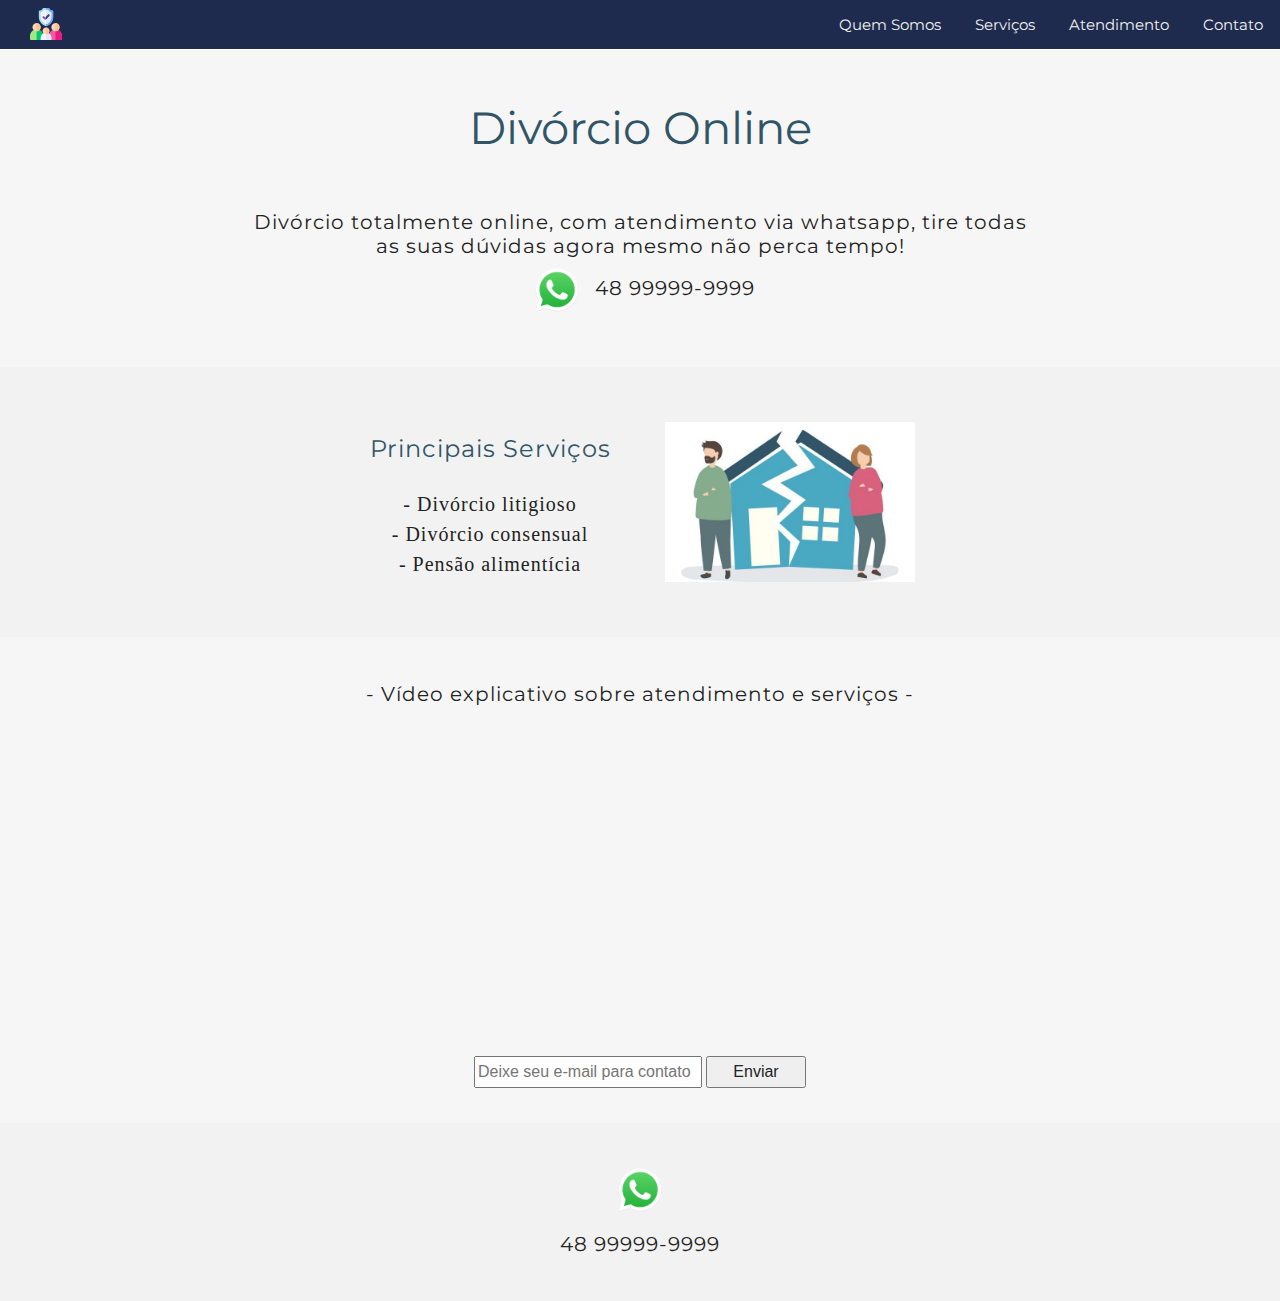
==== product-landing-page/index.html @ 95e76adf "content of product landing page" ====
<!DOCTYPE html>
<html lang="pt-BR">

    <head>
        <meta charset="UTF-8" />
        <link href="https://fonts.googleapis.com/css?family=Montserrat:400,700" rel="stylesheet">
        <link rel="stylesheet" type="text/css" href="assets/css/reset.css">
        <link rel="stylesheet" type="text/css" href="assets/css/index.css">
    </head>

    <body>
        <script src="https://cdn.freecodecamp.org/testable-projects-fcc/v1/bundle.js"></script>
        <header id="header">
            <nav id="nav-bar" class="navbar">
                <img id="header-img" src="assets/images/familia.png" alt="Fámilia"/>
                <a class="nav-link" href="#contato">Contato</a>
                <a class="nav-link" href="#atendimento">Atendimento</a>
                <a class="nav-link" href="#servicos">Serviços</a>
                <a class="nav-link" href="#quem-somos">Quem Somos</a>
            </nav>
        </header>

        <section id="quem-somos" class="container">
            <h1 class="title">Divórcio Online</h1>
            <p class="subtitle">Divórcio totalmente online, com atendimento via whatsapp, tire todas as suas dúvidas agora mesmo não perca tempo!
                <br/>
                <a>
                    <img class="img-whats" src="assets/images/whatsapp.png" alt="Imagem WhatsApp">
                    48 99999-9999
                </a>
            </p>
        </section>
        <section id="servicos" class="container">
            <div class="divorcio">
                <div class="text">
                    <p>Principais Serviços</p>
                    <br/>
                    <ul>
                        <li>- Divórcio litigioso</li>
                        <li>- Divórcio consensual</li>
                        <li>- Pensão alimentícia</li>
                    </ul>
                </div>
                <div class="div-img-divorcio">
                    <img class="img-divorcio" src="assets/images/divorcio.jpg" alt="Imagem divórcio">
                </div>
            </div>
        </section>
        <section id="atendimento" class="container">
            <div class="div-video">
                <p>- Vídeo explicativo sobre atendimento e serviços -<p>
                <iframe id="video" width="420" height="315" src="https://www.youtube.com/embed/-efSuJOJBwk" frameborder="0" allowfullscreen></iframe>
            </div>
            <form id="form" action="https://www.freecodecamp.com/email-submit">
                <label for="email"></label>
                <input id="email" name="email" class="email-input" type="email" required placeholder="Deixe seu e-mail para contato"/>
                <input id="submit" type="submit" class="button-submit" value="Enviar"/>
            </form>
        </section>
        <section id="contato" class="container">
            <a>
                <img class="img-whats" src="assets/images/whatsapp.png" alt="Imagem WhatsApp">
                <p class="subtitle">48 99999-9999</p>
            </a>
        </section>
    </body>
</html>
---- product-landing-page/assets/css/index.css ----
h1 {
    font-family: 'Montserrat', sans-serif;
}

.subtitle {
    max-width: 800px;
    margin-left: auto;
    margin-right: auto;
}

a:hover {
    font-weight: bold;
    cursor: pointer;
}

.title {
    padding: 20px 10px 50px 10px;
    font-size: 45px;
    color: #315567;
}

.navbar {
    overflow: hidden;
    position: fixed;
    top: 0;
    width: 100%;
    background: #1F2B4E;
    text-align: center;
    z-index: 10000;
}

.nav-link {
    float: right;
    display: block;
    color: #f2f2f2;
    text-align: center;
    padding: 17px 17px;
    text-decoration: none;
    font-family: 'Montserrat', sans-serif;
    font-size: 15px;
}

.navbar .nav-link:hover {
    background: #ddd;
    color: black;
}

.navbar img {
    padding: 8px 0 0 30px;
    float: left;
}

body{
    margin-top: 50px;
}

.container{
    width: 100%;
    text-align: center;
    padding-top: 35px;
    padding-bottom: 35px;
}

.divorcio {
    padding: 20px;
    display: flex;
    margin: 0 auto;
    max-width: 600px;
}

.divorcio .text {
    width: 50%;
    align-self: center;
}

.divorcio .text p {
    font-size: 24px;
    color: #315567;
}

.div-img-divorcio {
    width: 50%;
}

.img-divorcio {
    width: 250px;
    min-width: 200px;
}

.img-whats {
    width: 64px;
    height: 64px;
}

p {
    font-family: 'Montserrat', sans-serif;
    font-size: 20px;
    letter-spacing: 1px;
    padding: 10px 0 10px 0;
    line-height: normal;
}

li {
    font-family: 'Montserrat', sans-serif bold;
    line-height: 150%;
    font-size: 20px;
    letter-spacing: 1px;
}

.div-video {
    font-family: 'Montserrat', sans-serif;
    font-size: 20px;
}

.div-video h2 {
    color: #1F2B4E;
    padding: 15px;
    font-size: 25px;
}

#servicos {
    background: #f2f2f2;
}

#contato {
    background: #f2f2f2;
}

#quem-somos {
    background: #F6F6F6;
}

#atendimento {
    background: #F6F6F6;
}

.email-input {
    width: 220px;
    height: 26px;
}

.button-submit {
    width: 100px;
    padding: 5px;
}

@media only screen and (max-width: 1080px) {

}
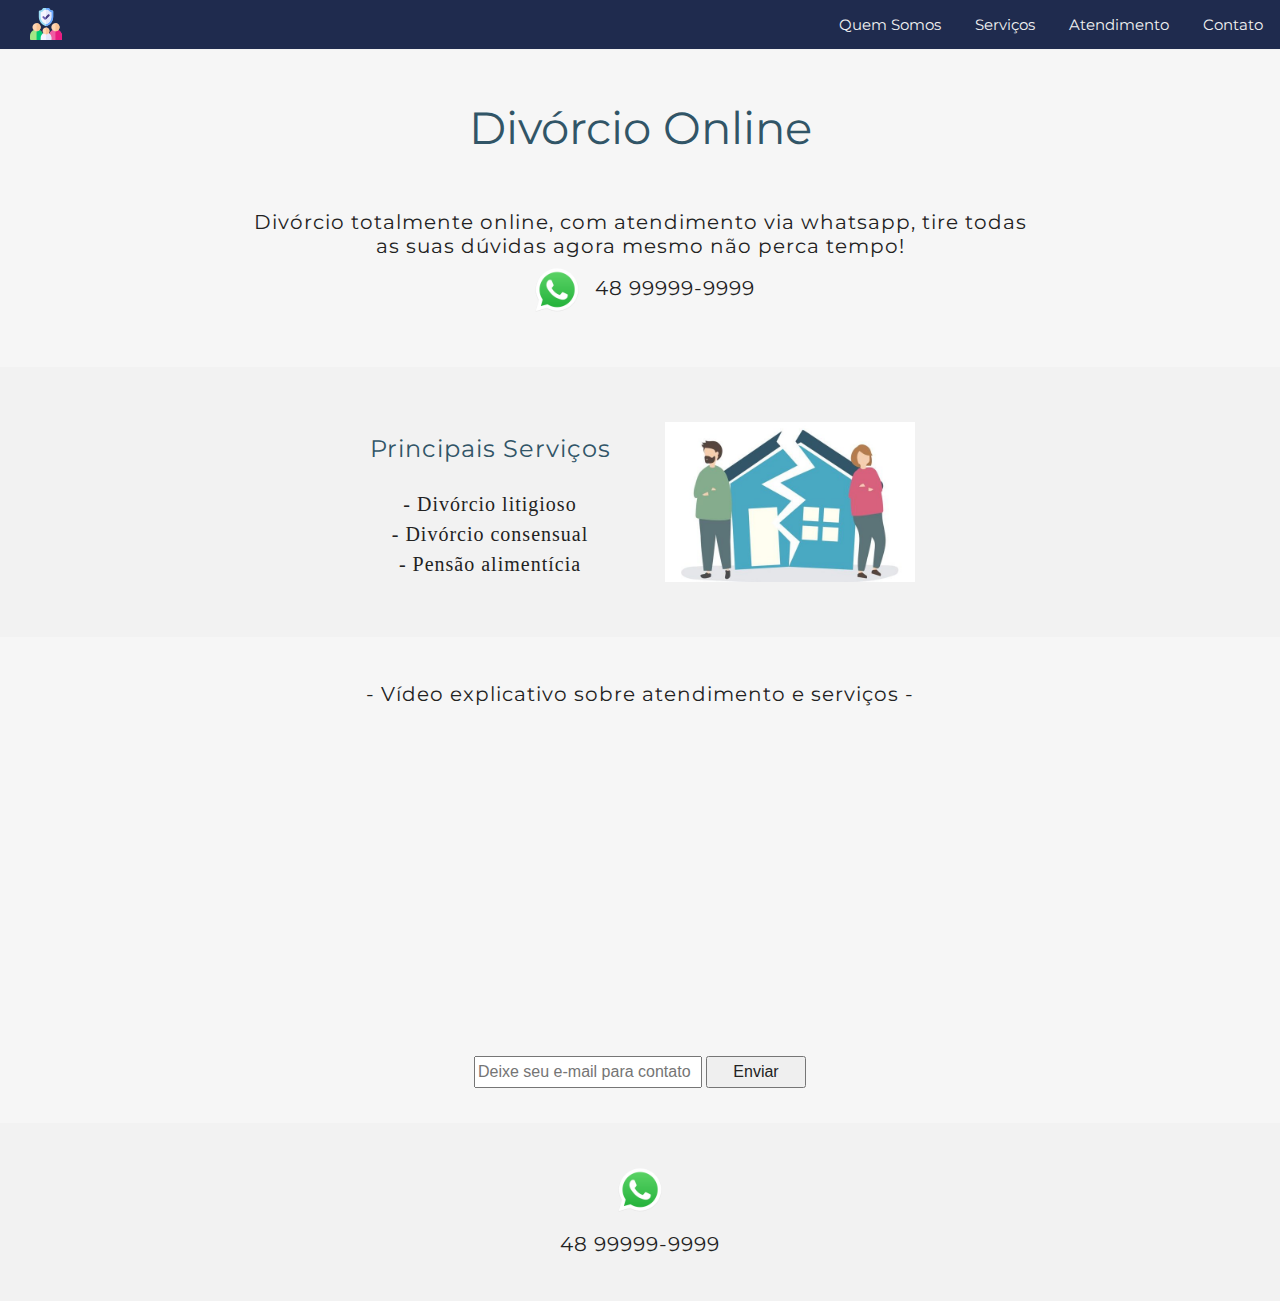
==== commit 662d3f49: "change images source for codepen" ====
--- a/product-landing-page/index.html
+++ b/product-landing-page/index.html
@@ -25,7 +25,7 @@
             <p class="subtitle">Divórcio totalmente online, com atendimento via whatsapp, tire todas as suas dúvidas agora mesmo não perca tempo!
                 <br/>
                 <a>
-                    <img class="img-whats" src="assets/images/whatsapp.png" alt="Imagem WhatsApp">
+                    <img class="img-whats" src="https://geovanipn.github.io/freecodecamp-responsive-web-design-certification/product-landing-page/assets/images/whatsapp.png" alt="Imagem WhatsApp">
                     48 99999-9999
                 </a>
             </p>
@@ -42,7 +42,7 @@
                     </ul>
                 </div>
                 <div class="div-img-divorcio">
-                    <img class="img-divorcio" src="assets/images/divorcio.jpg" alt="Imagem divórcio">
+                    <img class="img-divorcio" src="https://geovanipn.github.io/freecodecamp-responsive-web-design-certification/product-landing-page/assets/images/divorcio.jpg" alt="Imagem divórcio">
                 </div>
             </div>
         </section>
@@ -59,7 +59,7 @@
         </section>
         <section id="contato" class="container">
             <a>
-                <img class="img-whats" src="assets/images/whatsapp.png" alt="Imagem WhatsApp">
+                <img class="img-whats" src="https://geovanipn.github.io/freecodecamp-responsive-web-design-certification/product-landing-page/assets/images/whatsapp.png" alt="Imagem WhatsApp">
                 <p class="subtitle">48 99999-9999</p>
             </a>
         </section>
--- a/product-landing-page/assets/css/index.css
+++ b/product-landing-page/assets/css/index.css
@@ -1,3 +1,8 @@
+body{
+    margin-top: 50px;
+    background: #f2f2f2;
+}
+
 h1 {
     font-family: 'Montserrat', sans-serif;
 }
@@ -48,10 +53,6 @@
 .navbar img {
     padding: 8px 0 0 30px;
     float: left;
-}
-
-body{
-    margin-top: 50px;
 }
 
 .container{
@@ -145,5 +146,52 @@
 }
 
 @media only screen and (max-width: 1080px) {
+    .title {
+        font-size: 75px;
+    }
 
+    .nav-link {
+        font-size: 28px;
+    }
+
+    body{
+        margin-top: 80px;
+    }
+
+    .container{
+        width: 100%;
+        padding-top: 50px;
+        padding-bottom: 50px;
+    }
+
+    .divorcio .text p {
+        font-size: 30px;
+    }
+
+    .img-divorcio {
+        width: 300px;
+        margin: 10%;
+    }
+
+    p {
+        font-size: 28px;
+    }
+
+    li {
+        font-size: 25px;
+    }
+
+    .div-video {
+        font-size: 25px;
+    }
+
+    .email-input {
+        width: 250px;
+        height: 37px;
+    }
+
+    .button-submit {
+        width: 130px;
+        padding: 10px;
+    }
 }